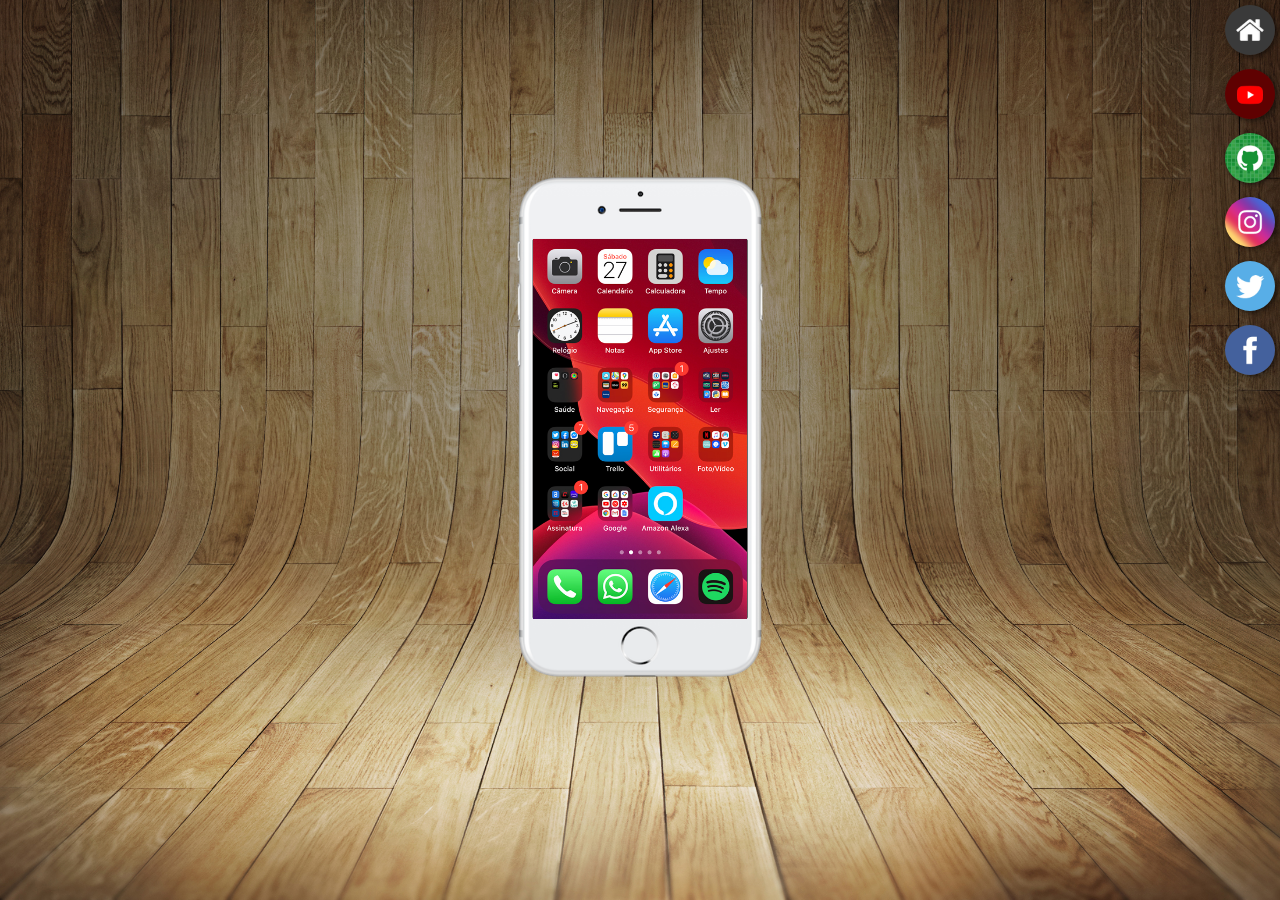
==== index.html @ 0869af2f "1.0" ====
<!DOCTYPE html>
<html lang="en">
<head>
    <meta charset="UTF-8">
    <meta name="viewport" content="width=device-width, initial-scale=1.0">
    <title>Redes Sociais</title>
    <link rel="shortcut icon" href="imagens/favicon.ico" type="image/x-icon">
    <link rel="stylesheet" href="style.css">
</head>
<body>
    <main>
        <section id="phone">
            <iframe src="telas/home.html" name="tela" id="tela" frameborder="0"> Seu Navegador Não é Compativel</iframe>
        </section>
        <section id="button">
            <a href="telas/home.html" target="tela"><img src="imagns/logo-home.jpg" alt="home"></a> <br>
            <a href="telas/youtube.html" target="tela"><img src="imagns/logo-youtube.jpg" alt="youtube"></a> <br>
            <a href="telas/gitgub.html" target="tela"><img src="imagns/logo-github.jpg" alt="gitgub"></a> <br>
            <a href="telas/instagram.html" target="tela"><img src="imagns/logo-instagram.jpg" alt="instagram"></a> <br>
            <a href="telas/twitter.html" target="tela"><img src="imagns/logo-twitter.jpg" alt="twitter"></a> <br>
            <a href="telas/imagens.html" target="tela"><img src="imagns/logo-facebook.jpg" alt="facebook"></a> <br>
        </section>
    </main>
    
</body>
</html>
---- style.css ----
@charset "UTF-8";

*{
    margin: 0px;
    padding: 0px;
    font-family: Arial, Helvetica, sans-serif;
}
html,body{
    height: 100vh;
    width: 100vw;
    background: url(imagns/fundo-madeira.jpg) no-repeat bottom center; 
    background-size: cover; 
    background-attachment: fixed;
}
main{
    height: 100vh;
    position: relative;

}
#phone{
    position: absolute;
    top:50%;
    left: 50%;
    transform: translate(-50%, -50%);
    
    height: 550px;
    width: 250px;
    background: url(imagns/frame-iphone.png) no-repeat;
    background-size: 100%;
}
iframe#tela{
    position: relative;
    top: 64px;
    left: 18px;
    width: 214px;
    height: 380px;
}
#button{
    text-align: right;
}
#button img{
    width: 50px;
    margin: 5px;
    border-radius: 50%;
    box-shadow: 2px 2px 5px rgba(0, 0, 0, 0.5);
    box-sizing: border-box;
}
#button img:hover{
    border: 2px solid rgba(255, 255, 255, 0.603);
    transform: translate(-3px, -3px);
    box-shadow: 5px 5px 10px rgba(0, 0, 0, 0.5);
    transition: transform .3s;
}
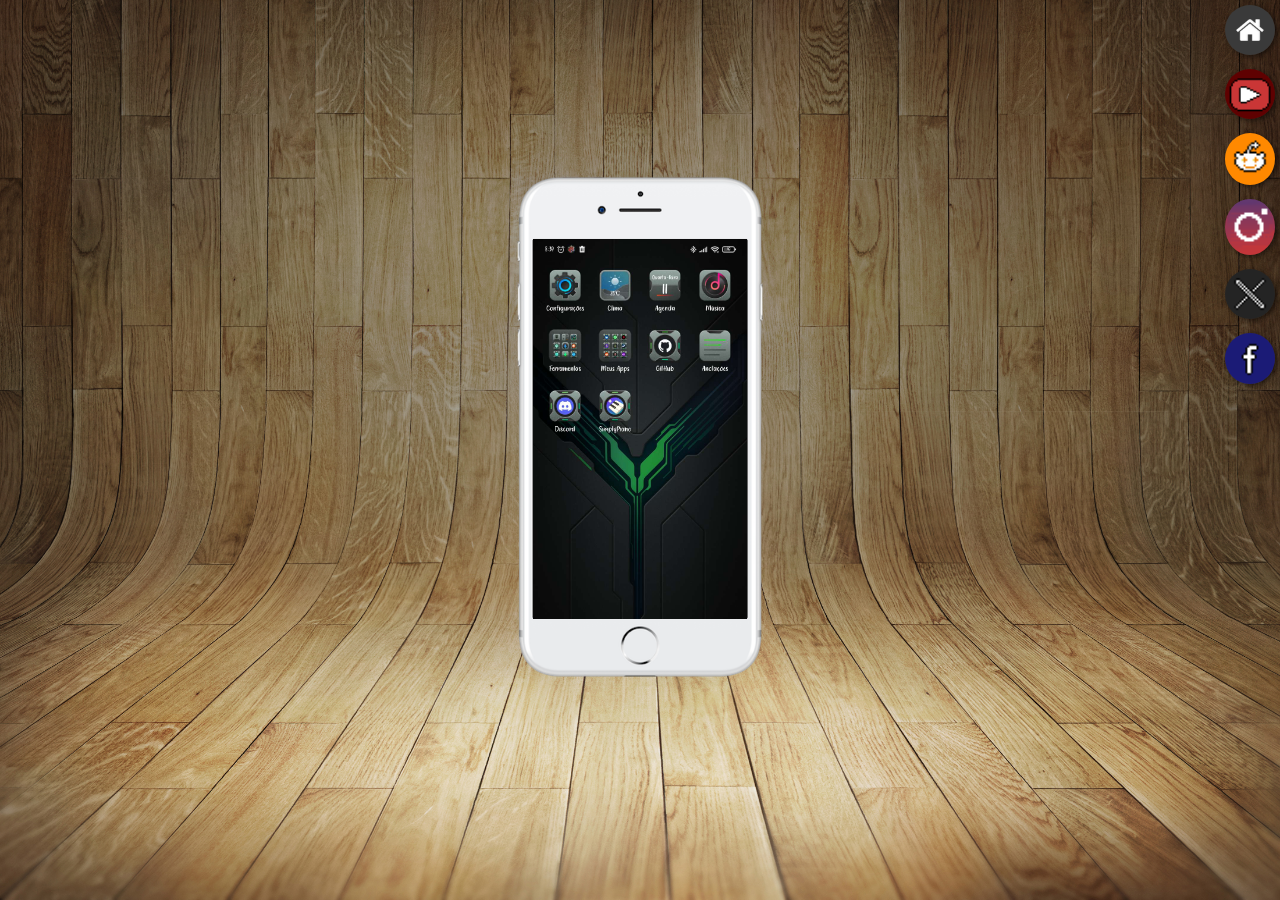
==== commit f46d24d6: "1.2" ====
--- a/index.html
+++ b/index.html
@@ -14,11 +14,11 @@
         </section>
         <section id="button">
             <a href="telas/home.html" target="tela"><img src="imagns/logo-home.jpg" alt="home"></a> <br>
-            <a href="telas/youtube.html" target="tela"><img src="imagns/logo-youtube.jpg" alt="youtube"></a> <br>
-            <a href="telas/gitgub.html" target="tela"><img src="imagns/logo-github.jpg" alt="gitgub"></a> <br>
-            <a href="telas/instagram.html" target="tela"><img src="imagns/logo-instagram.jpg" alt="instagram"></a> <br>
-            <a href="telas/twitter.html" target="tela"><img src="imagns/logo-twitter.jpg" alt="twitter"></a> <br>
-            <a href="telas/imagens.html" target="tela"><img src="imagns/logo-facebook.jpg" alt="facebook"></a> <br>
+            <a href="telas/youtube.html" target="tela"><img src="imagns/Youtube.png" alt="youtube"></a> <br>
+            <a href="telas/redit.html" target="tela"><img src="imagns/Reddit.png" alt="gitgub"></a> <br>
+            <a href="telas/instagram.html" target="tela"><img src="imagns/Instagram.png" alt="instagram"></a> <br>
+            <a href="telas/twitter.html" target="tela"><img src="imagns/Twitter.png" alt="twitter"></a> <br>
+            <a href="telas/imagens.html" target="tela"><img src="imagns/Facebook.png" alt="facebook"></a> <br>
         </section>
     </main>
     
